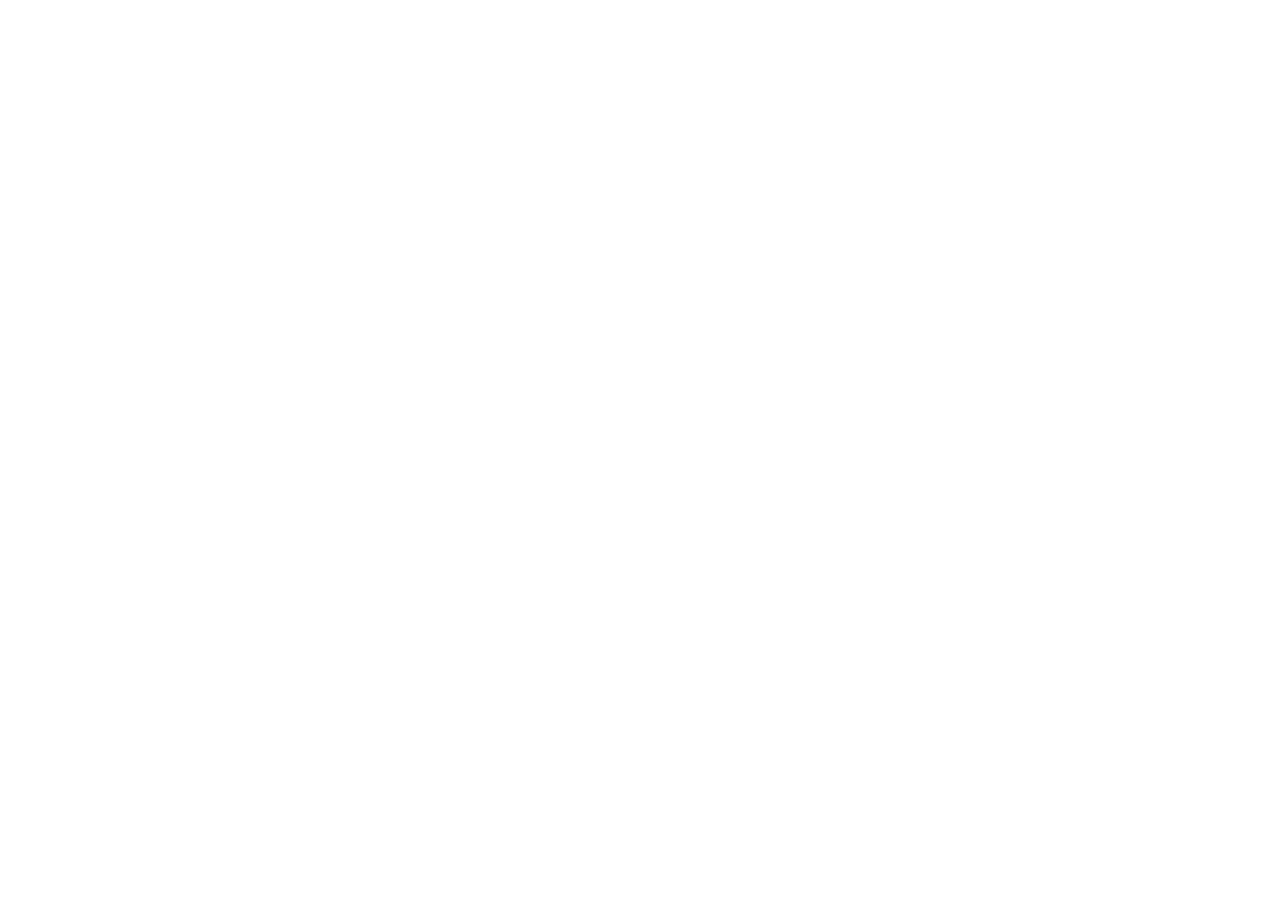
==== index.html @ 0a34e8ab "Add files via upload" ====
<!DOCTYPE html>
<html lang="en">
<head>
    <meta charset="UTF-8">
    <meta http-equiv="X-UA-Compatible" content="IE=edge">
    <meta name="viewport" content="width=device-width, initial-scale=1.0">
    <title>Document</title>
    <link rel="stylesheet" href="styles.css">
</head>
<body>
    <div class="title">
        <h2 class="titletext">Coming Soon</h2>
    </div>

</body>
</html>
---- styles.css ----
body {
    background-image: url('Images/Kavala.jpg');
    background-repeat: no-repeat;
    background-attachment: fixed;
    background-size: cover;
    background-position: center;
}

.sectionclass {
    justify-content: center;
    align-items: center;
}

.title {
    display: flex;
    justify-content: center;
    margin-top: 3%;
}

.titletext {
    display: flex;
    align-items: center;
    font-family: sans-serif;
    color: white;
    font-size: 32px;
    letter-spacing: 0.4px;
}
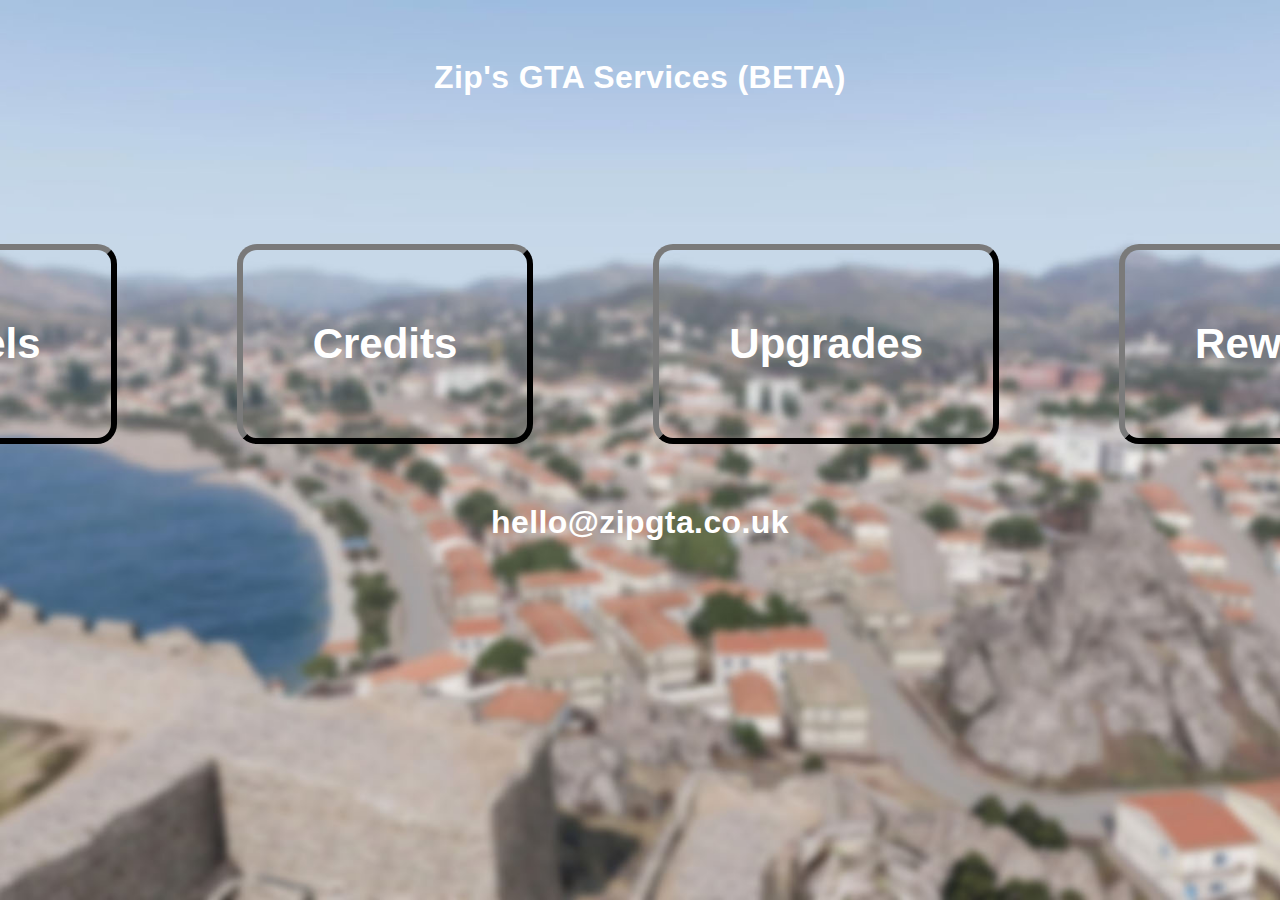
==== commit dd7e513d: "Add files via upload" ====
--- a/index.html
+++ b/index.html
@@ -9,8 +9,26 @@
 </head>
 <body>
     <div class="title">
-        <h2 class="titletext">Coming Soon</h2>
+        <h1 class="titletext">Zip's GTA Services (BETA)</h2>
+    </div>
+
+    <div class="boxdiv">
+        <button onclick="location.href = 'levels.html'"class="button">Levels</button>
+        <button onclick="location.href = 'credits.html'"class="button">Credits</button>
+        <button onclick="comingSoon()" class="button">Upgrades</button>
+        <button onclick="location.href = 'rewards.html'" class="button">Rewards</button>
+    </div>
+
+    <div class="footer">
+        <h1 class="footertext">hello@zipgta.co.uk</h2>
     </div>
 
 </body>
-</html>+</html>
+
+
+<script>
+    function comingSoon(){
+        window.alert("Coming Soon.")
+    }
+</script>--- a/styles.css
+++ b/styles.css
@@ -1,3 +1,5 @@
+/* Background Body */
+
 body {
     background-image: url('Images/Kavala.jpg');
     background-repeat: no-repeat;
@@ -6,10 +8,7 @@
     background-position: center;
 }
 
-.sectionclass {
-    justify-content: center;
-    align-items: center;
-}
+/* Header Title */
 
 .title {
     display: flex;
@@ -20,8 +19,224 @@
 .titletext {
     display: flex;
     align-items: center;
-    font-family: sans-serif;
+    font-family:'Segoe UI', Tahoma, Geneva, Verdana, sans-serif;
     color: white;
     font-size: 32px;
     letter-spacing: 0.4px;
+}
+
+
+
+
+
+
+
+/* Content Box */ 
+
+.contentbox {
+    margin-top: 5em;
+    display: flex;
+    flex-direction: column;
+    border-radius: 30px;
+    padding-top: 1.5%;
+    padding-bottom: 1.5%;
+    justify-content: center;
+    max-width: 40%;
+    margin-left: auto;
+    margin-right: auto;
+    align-items: center;
+    background-color: #262626;
+}
+
+.inputbox {
+    flex-direction: column;
+    margin-top: 1em;
+    padding: 1em;
+    background-color: #363636;
+    border-radius: 16px;
+    color: white;
+    font-size: 16px;
+    text-align: center;
+}
+
+.checkbox {
+    height: 2em;
+    width: 2em;
+}
+
+.calculatebutton {
+    margin-top: 1em;
+    background-color: transparent;
+    border: transparent;
+    color: white;
+    font-family: 'Segoe UI', Tahoma, Geneva, Verdana, sans-serif;
+    font-weight: bold;
+    font-size: 22px;
+    transition: all 0.2s;
+}
+
+.calculatebutton:hover {
+    transition: all 0.2s;
+    cursor: pointer;
+    color: #cd201f;
+}
+
+.questiontext {
+    display: flex;
+    align-items: center;
+    font-family:'Segoe UI', Tahoma, Geneva, Verdana, sans-serif;
+    color: white;
+    font-size: 22px;
+    font-weight: 600;
+    letter-spacing: 0.4px;
+}
+
+.resulttext {
+    display: flex;
+    align-items: center;
+    font-family:'Segoe UI', Tahoma, Geneva, Verdana, sans-serif;
+    color: white;
+    font-size: 22px;
+    letter-spacing: 0.4px;
+}
+
+
+/* 4 Boxes */
+
+.box-container {
+    display: flex;
+    justify-content: center;
+    
+}
+
+.boxdiv {
+    display: flex;
+    justify-content: center;
+}
+
+.button {
+    display: grid;
+    margin-top: 10%;
+    margin-left: 60px;
+    margin-right: 60px;
+    background-color: rgba(47, 47, 47, 0);
+    padding: 70px;
+    border-radius: 20px;
+    border-color: #262626;
+    border-width: 6px;
+    background-size: cover;
+    background-repeat:no-repeat;
+    background-position-x: center;
+    background-position-y: center;
+    transition: all 0.6s;;
+    color: white;
+    font-family: 'Segoe UI', Tahoma, Geneva, Verdana, sans-serif;
+    font-weight: bolder;
+    font-size: 42px;
+}
+
+.button:hover {
+    transform: all 2s;
+    cursor: pointer;
+    color: #cd201f;
+}
+
+
+@media (max-width: 1024px) {
+
+    .boxdiv {
+        display: grid;
+        grid-area: auto;
+        grid-template-rows: auto;
+        grid-template: auto;
+        justify-content: center;
+    }
+
+    .button {
+        display: grid;
+        margin-top: 10%;
+        margin-left: 15%;
+        justify-content: center;
+        align-items: center;
+        margin-right: 15%;
+        background-color: rgba(47, 47, 47, 0);
+        padding: 55px;
+        border-radius: 20px;
+        border-color: #262626;
+        border-width: 6px;
+        background-size: cover;
+        background-repeat:no-repeat;
+        background-position-x: center;
+        background-position-y: center;
+        transition: all 0.2s;;
+        color: white;
+        font-family: 'Segoe UI', Tahoma, Geneva, Verdana, sans-serif;
+        font-weight: bolder;
+        font-size: 42px;
+    }
+
+
+
+
+
+    .contentbox {
+        margin-top: 5em;
+        display: flex;
+        flex-direction: column;
+        border-radius: 30px;
+        padding-top: 3%;
+        padding-bottom: 3%;
+        justify-content: center;
+        max-width: 100%;
+        margin-left: auto;
+        margin-right: auto;
+        align-items: center;
+        background-color: #262626;
+    }
+
+
+}
+
+
+/* Back Div */
+
+.backdiv {
+    display: flex;
+    justify-content: center;
+    margin-top: 3%;
+}
+
+.backtext {
+    display: flex;
+    align-items: center;
+    font-family:'Segoe UI', Tahoma, Geneva, Verdana, sans-serif;
+    font-size: 32px;
+    letter-spacing: 0.4px;
+    color: white;
+    transition: all 0.2s;;
+
+}
+
+.backtext:hover {
+    transition: all 0.2s;;
+    color: #cd201f;
+    cursor: pointer;
+}
+
+/* Footer */
+
+
+.footer {
+    display: flex;
+    justify-content: center;
+    margin-top: 3%;
+}
+
+.footertext {
+    display: flex;
+    align-items: center;
+    font-family:'Segoe UI', Tahoma, Geneva, Verdana, sans-serif;
+    color: white;
+    font-size: 32px;
+    letter-spacing: 0.4px;
 }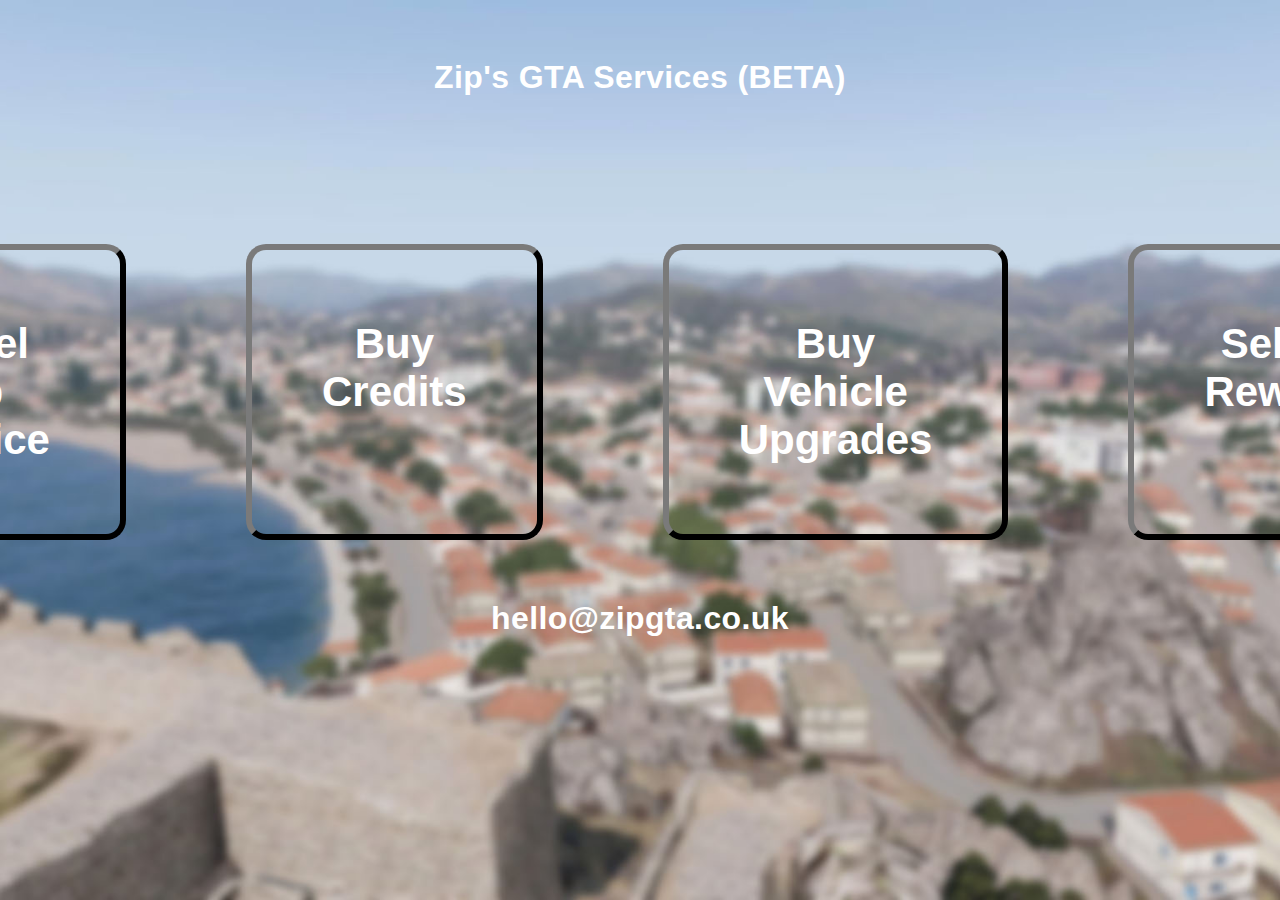
==== commit b3053532: "Get Started Button Added" ====
--- a/index.html
+++ b/index.html
@@ -6,6 +6,17 @@
     <meta name="viewport" content="width=device-width, initial-scale=1.0">
     <title>Document</title>
     <link rel="stylesheet" href="styles.css">
+    
+    <!-- Global site tag (gtag.js) - Google Analytics -->
+<script async src="https://www.googletagmanager.com/gtag/js?id=G-5N7QJM6RT8"></script>
+<script>
+  window.dataLayer = window.dataLayer || [];
+  function gtag(){dataLayer.push(arguments);}
+  gtag('js', new Date());
+
+  gtag('config', 'G-5N7QJM6RT8');
+</script>
+    
 </head>
 <body>
     <div class="title">
@@ -13,10 +24,10 @@
     </div>
 
     <div class="boxdiv">
-        <button onclick="location.href = 'levels.html'"class="button">Levels</button>
-        <button onclick="location.href = 'credits.html'"class="button">Credits</button>
-        <button onclick="comingSoon()" class="button">Upgrades</button>
-        <button onclick="location.href = 'rewards.html'" class="button">Rewards</button>
+        <button onclick="location.href = 'levels.html'"class="button">Level Up <br> Service</button>
+        <button onclick="location.href = 'credits.html'"class="button">Buy <br>Credits</button>
+        <button onclick="comingSoon()" class="button">Buy Vehicle <br>Upgrades</button>
+        <button onclick="location.href = 'rewards.html'" class="button">Sell XP <br> Rewards</button>
     </div>
 
     <div class="footer">
@@ -31,4 +42,4 @@
     function comingSoon(){
         window.alert("Coming Soon.")
     }
-</script>+</script>
--- a/styles.css
+++ b/styles.css
@@ -67,10 +67,13 @@
 .calculatebutton {
     margin-top: 1em;
     background-color: transparent;
+    border-radius: 6px;
     border: transparent;
+    box-shadow: 5px 5px 5px #191919;
     color: white;
     font-family: 'Segoe UI', Tahoma, Geneva, Verdana, sans-serif;
     font-weight: bold;
+    text-align: center;
     font-size: 22px;
     transition: all 0.2s;
 }
@@ -78,7 +81,7 @@
 .calculatebutton:hover {
     transition: all 0.2s;
     cursor: pointer;
-    color: #cd201f;
+    font-size: 24px;
 }
 
 .questiontext {
@@ -100,6 +103,22 @@
     letter-spacing: 0.4px;
 }
 
+.getstartedbutton {
+    padding: 1em;
+    font-family: 'Segoe UI', Tahoma, Geneva, Verdana, sans-serif;
+    font-size: 16px;
+    color: white;
+    background-color: transparent;
+    font-weight: bold;
+    border: transparent;
+    transition: all 0.2s;
+}
+
+.getstartedbutton:hover {
+    cursor: pointer;
+    font-size: 17px;
+    transition: all 0.2s;
+}
 
 /* 4 Boxes */
 
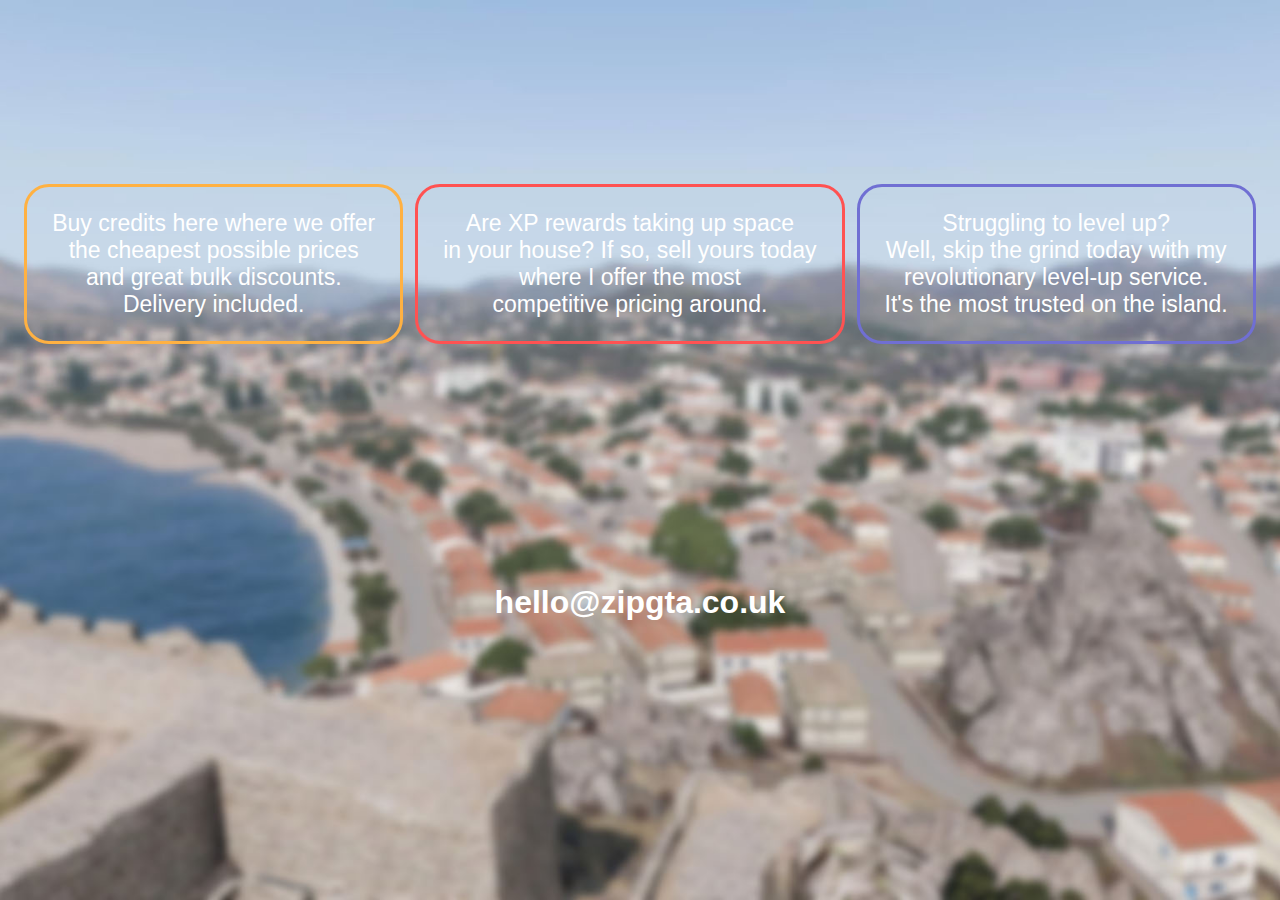
==== commit 05bbd8bb: "Resign V2" ====
--- a/index.html
+++ b/index.html
@@ -4,10 +4,10 @@
     <meta charset="UTF-8">
     <meta http-equiv="X-UA-Compatible" content="IE=edge">
     <meta name="viewport" content="width=device-width, initial-scale=1.0">
-    <title>Document</title>
+    <title>Zip Services</title>
     <link rel="stylesheet" href="styles.css">
-    
-    <!-- Global site tag (gtag.js) - Google Analytics -->
+
+        <!-- Global site tag (gtag.js) - Google Analytics -->
 <script async src="https://www.googletagmanager.com/gtag/js?id=G-5N7QJM6RT8"></script>
 <script>
   window.dataLayer = window.dataLayer || [];
@@ -16,30 +16,60 @@
 
   gtag('config', 'G-5N7QJM6RT8');
 </script>
-    
+
+
 </head>
 <body>
-    <div class="title">
-        <h1 class="titletext">Zip's GTA Services (BETA)</h2>
+
+    <div class="header">
+        <img class="headerlogo"src="Images/Services.png" alt="">
     </div>
 
-    <div class="boxdiv">
-        <button onclick="location.href = 'levels.html'"class="button">Level Up <br> Service</button>
-        <button onclick="location.href = 'credits.html'"class="button">Buy <br>Credits</button>
-        <button onclick="comingSoon()" class="button">Buy Vehicle <br>Upgrades</button>
-        <button onclick="location.href = 'rewards.html'" class="button">Sell XP <br> Rewards</button>
-    </div>
-
-    <div class="footer">
-        <h1 class="footertext">hello@zipgta.co.uk</h2>
-    </div>
-
-</body>
-</html>
+    <section class="section">
+        <div onclick="location.href = 'credits.html'"id="creditbox" class="box">
+            <div class="logoinbox">
+                <img class="logo" src="Images/credits.png" alt="">
+            </div>
+            <div class="textinbox">
+                <p class="ptext">
+                    Buy credits here where we offer <br> the cheapest possible prices <br> and great bulk discounts. <br> Delivery included.
+                </p>
+            </div>
+        </div>
 
 
-<script>
-    function comingSoon(){
-        window.alert("Coming Soon.")
-    }
-</script>
+        <div onclick="location.href = 'rewards.html'"id="rewardbox"class="box">
+            <div class="logoinbox">
+                <img class="logo" src="Images/rewards.png" alt="">
+            </div>
+            <div class="textinbox">
+                <p class="ptext">
+                    Are XP rewards taking up space <br> in your house? If so, sell yours today <br> where I offer the most <br> competitive pricing around.
+                </p>
+            </div>
+        </div>
+
+        <div onclick="location.href = 'levels.html'"id="levelbox"class="box">
+            <div class="logoinbox">
+                <img class="logo" src="Images/levels.png" alt="">
+            </div>
+            <div class="textinbox">
+                <p class="ptext">
+                    Struggling to level up? <br> Well, skip the grind today with my <br> revolutionary level-up service. <br> It's the most trusted on the island.
+                </p>
+            </div>
+        </div>
+
+
+    </section>
+
+
+    <section>
+        <div class="footer">
+            <h2 class="email">hello@zipgta.co.uk</h2>
+        </div>
+    
+    </section>
+  
+</body>
+</html>--- a/styles.css
+++ b/styles.css
@@ -13,22 +13,8 @@
 .title {
     display: flex;
     justify-content: center;
-    margin-top: 3%;
-}
-
-.titletext {
-    display: flex;
-    align-items: center;
-    font-family:'Segoe UI', Tahoma, Geneva, Verdana, sans-serif;
-    color: white;
-    font-size: 32px;
-    letter-spacing: 0.4px;
-}
-
-
-
-
-
+    margin-top: -3%;
+}
 
 
 /* Content Box */ 
@@ -45,15 +31,16 @@
     margin-left: auto;
     margin-right: auto;
     align-items: center;
-    background-color: #262626;
+    background-color: #0000003b;
 }
 
 .inputbox {
     flex-direction: column;
     margin-top: 1em;
     padding: 1em;
-    background-color: #363636;
+    background-color: #212121;
     border-radius: 16px;
+    border-color: transparent;
     color: white;
     font-size: 16px;
     text-align: center;
@@ -122,43 +109,13 @@
 
 /* 4 Boxes */
 
-.box-container {
-    display: flex;
-    justify-content: center;
-    
-}
-
-.boxdiv {
-    display: flex;
-    justify-content: center;
-}
-
-.button {
-    display: grid;
-    margin-top: 10%;
-    margin-left: 60px;
-    margin-right: 60px;
-    background-color: rgba(47, 47, 47, 0);
-    padding: 70px;
-    border-radius: 20px;
-    border-color: #262626;
-    border-width: 6px;
-    background-size: cover;
-    background-repeat:no-repeat;
-    background-position-x: center;
-    background-position-y: center;
-    transition: all 0.6s;;
-    color: white;
-    font-family: 'Segoe UI', Tahoma, Geneva, Verdana, sans-serif;
-    font-weight: bolder;
-    font-size: 42px;
-}
+
 
 .button:hover {
     transform: all 2s;
     cursor: pointer;
-    color: #cd201f;
-}
+}
+
 
 
 @media (max-width: 1024px) {
@@ -210,7 +167,7 @@
         margin-left: auto;
         margin-right: auto;
         align-items: center;
-        background-color: #262626;
+        background-color: transparent;
     }
 
 
@@ -238,7 +195,7 @@
 
 .backtext:hover {
     transition: all 0.2s;;
-    color: #cd201f;
+    color: #218c74;
     cursor: pointer;
 }
 
@@ -255,7 +212,194 @@
     display: flex;
     align-items: center;
     font-family:'Segoe UI', Tahoma, Geneva, Verdana, sans-serif;
-    color: white;
+    color: #218c74;
     font-size: 32px;
     letter-spacing: 0.4px;
-}+}
+
+
+
+
+
+
+
+
+
+
+
+
+
+
+
+
+
+
+
+
+
+
+/* NEW INDEX PAGE STUFF */
+
+
+/* HEADER & FOOTER */
+.header {
+    display: flex;
+    justify-content: center;
+}
+
+.headerlogo {
+    width: auto;
+    height: auto;
+    max-height: 264px;
+}
+
+.logo {
+    display: flex;
+    height: auto;
+    width: auto;
+    max-width: 200px;
+
+}
+
+.footer {
+    display: flex;
+    justify-content: center;
+}
+
+.email {
+    color: white;
+    font-family: 'Segoe UI', Tahoma, Geneva, Verdana, sans-serif;
+    font-weight: 600;
+    font-size: 32px;
+}
+
+body { /* Background Image Stuff */
+    background-image: url("Images/Kavala.jpg");
+    background-repeat: no-repeat;
+    background-attachment: fixed;
+    background-size: cover;
+    background-position: center;
+}
+
+.section {
+    display: flex;
+    justify-content: center;
+    align-items: center;
+    height: 32em;
+}
+
+.logo {
+    margin-top: 5%;
+    width: auto;
+    height: auto;
+    align-items: center;
+    max-width: 312px;
+    margin-left: auto;
+    margin-right: auto;
+    display: flex;
+}
+
+.box {
+    display: flex;
+    flex-direction: column;
+    border: 1px solid;
+    margin: 6px;
+    border-radius: 25px;
+    border-width: 3px;
+    max-height: 380px;
+    justify-content: center;
+    align-items: center;
+}
+
+
+#creditbox {
+    border-color: #ffb142;
+    transition: all 0.5s;
+}
+
+#creditbox:hover {
+    transition: all 0.5s;
+    background-color: #ffb04217;
+    cursor: pointer;
+}
+
+#levelbox {
+    border-color: #706fd3;
+    transition: all 0.5s;
+}
+
+#levelbox:hover {
+    transition: all 0.5s;
+    background-color: #716fd314;
+    cursor: pointer;
+}
+
+#rewardbox {
+    border-color: #ff5252;
+    transition: all 0.5s;
+}
+
+#rewardbox:hover {
+    transition: all 0.5s;
+    background-color: #ff525214;
+    cursor: pointer;
+}
+
+
+.ptext {
+    display: flex;
+    color: white;
+    font-family: 'Segoe UI', Tahoma, Geneva, Verdana, sans-serif;
+    font-size: 23px;
+    text-align: center;
+    margin-left: 25px;
+    margin-right: 25px;
+}
+
+
+
+
+
+
+
+
+
+
+
+@media only screen and (max-width: 1024px) {
+
+    .headerlogo {
+        width: auto;
+        height: auto;
+        max-height: 124px;
+        margin-top: 32px;
+        margin-bottom: 32px;
+    }
+
+    .section {
+        display: grid;
+        justify-content: center;
+        align-items: center;
+        height: 32em;
+    }
+
+    
+    .box {
+        display: flex;
+        flex-direction: column;
+        border: 1px solid;
+        margin: 6px;
+        border-radius: 25px;
+        border-width: 3px;
+        max-height: 512px;
+        justify-content: center;
+        align-items: center;
+        margin-bottom: 16px;
+    }
+
+
+    .footer {
+        margin-top: 697px;
+    }
+
+  }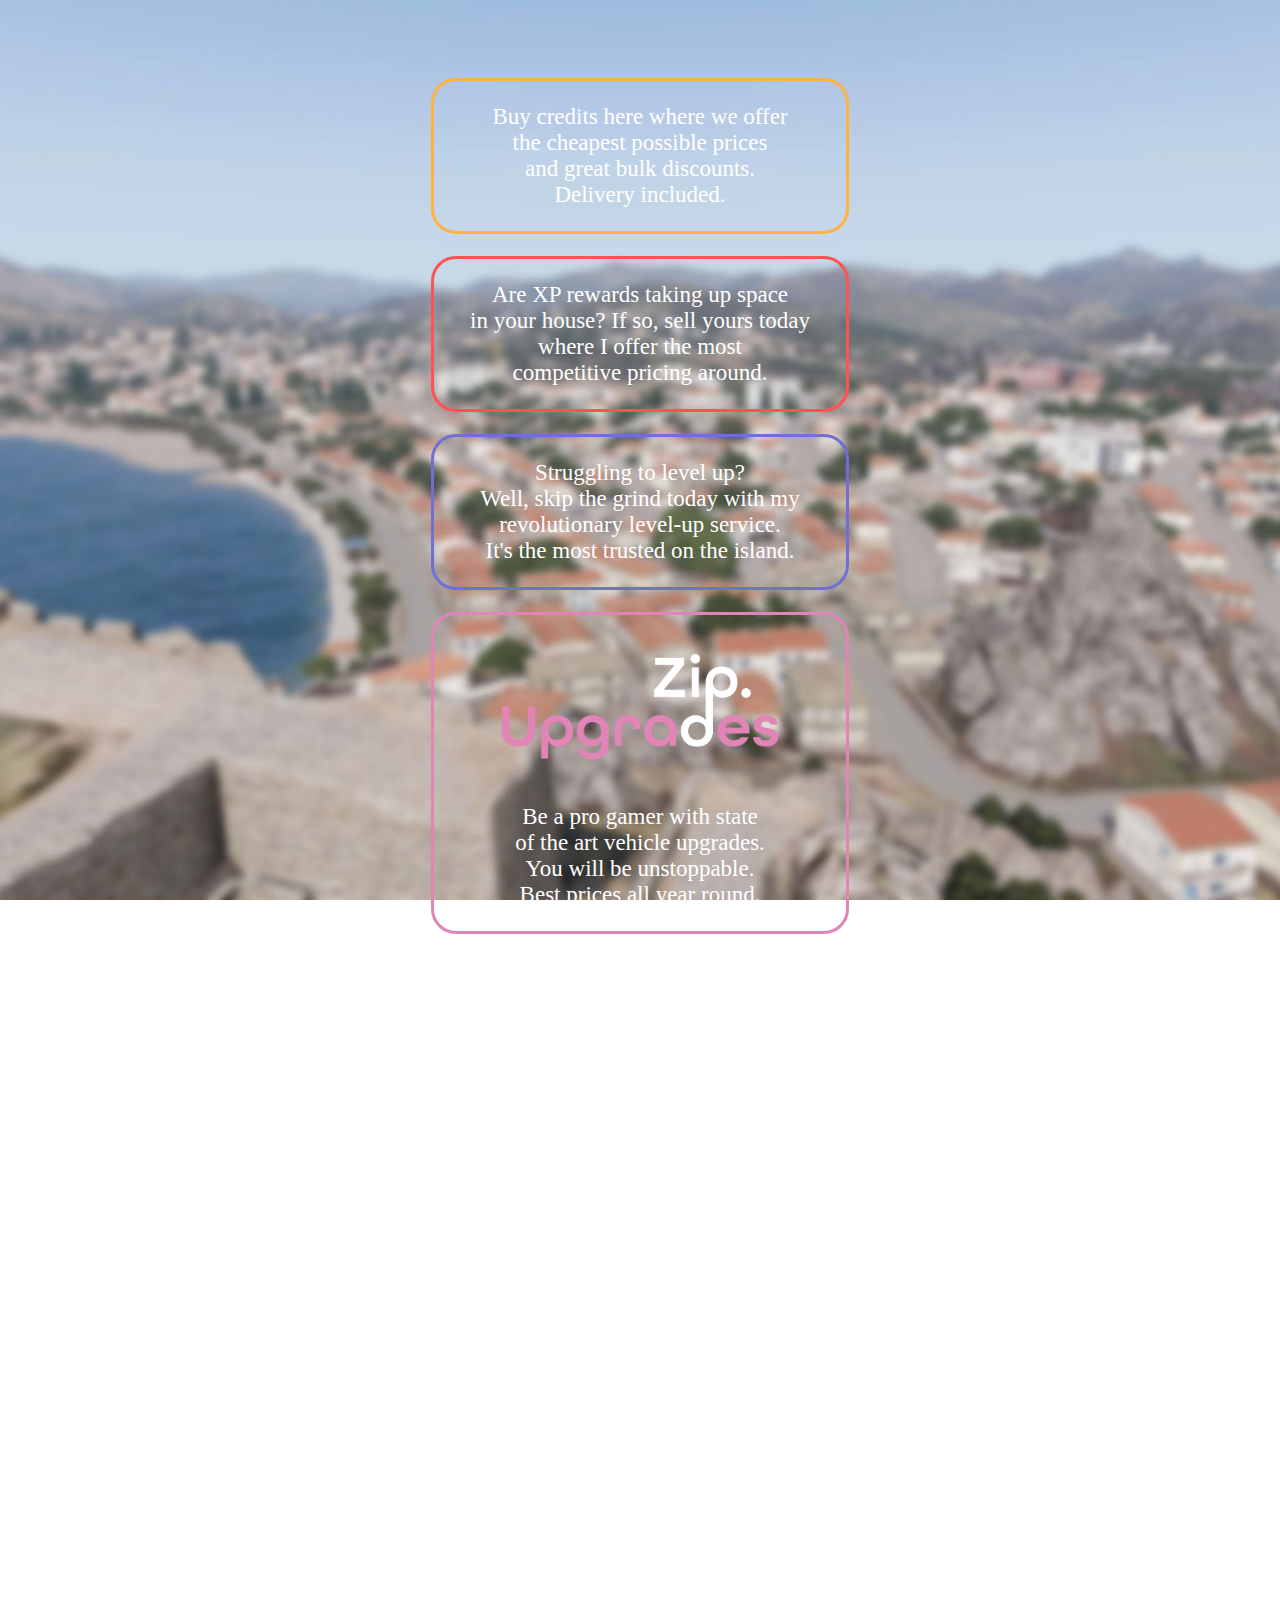
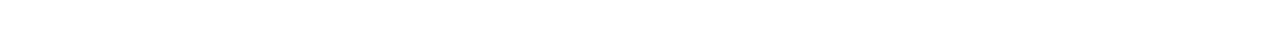
==== commit f01eb6fb: "Zip Upgrades" ====
--- a/index.html
+++ b/index.html
@@ -22,7 +22,7 @@
 <body>
 
     <div class="header">
-        <img class="headerlogo"src="Images/Services.png" alt="">
+        <img class="headerlogo"src="Images/services.png" alt="">
     </div>
 
     <section class="section">
@@ -60,6 +60,16 @@
             </div>
         </div>
 
+        <div onclick="location.href = 'upgrades.html'"id="upgradebox"class="box">
+            <div class="logoinbox">
+                <img class="logoupgrades" src="Images/upgrades.png" alt="">
+            </div>
+            <div class="textinbox">
+                <p class="ptext">
+                    Be a pro gamer with state <br> of the art vehicle upgrades. <br> You will be unstoppable. <br> Best prices all year round.
+                </p>
+            </div>
+        </div>
 
     </section>
 
--- a/styles.css
+++ b/styles.css
@@ -1,3 +1,15 @@
+/* Fonts */
+@font-face {
+    font-family: bookFont;
+    src: url(Fonts/book.ttf);
+} 
+
+@font-face {
+    font-family: mediumFont;
+    src: url(Fonts/medium.ttf);
+}
+
+
 /* Background Body */
 
 body {
@@ -20,7 +32,7 @@
 /* Content Box */ 
 
 .contentbox {
-    margin-top: 5em;
+    margin-top: 3em;
     display: flex;
     flex-direction: column;
     border-radius: 30px;
@@ -58,7 +70,7 @@
     border: transparent;
     box-shadow: 5px 5px 5px #191919;
     color: white;
-    font-family: 'Segoe UI', Tahoma, Geneva, Verdana, sans-serif;
+    font-family: bookFont;
     font-weight: bold;
     text-align: center;
     font-size: 22px;
@@ -71,10 +83,63 @@
     font-size: 24px;
 }
 
+.stock {
+    list-style: circle;
+    display: flex;
+    align-items: center;
+    font-family: bookFont;
+    color: white;
+    font-size: 22px;
+    font-weight: 600;
+    letter-spacing: 0.4px;
+    padding-bottom: 1em;
+}
+
+.listmaster {
+    text-align: center;
+    display: flex;
+    justify-content: center;
+}
+
+.list {
+    list-style: circle;
+    display: flex;
+    align-items: center;
+    font-family: bookFont;
+    color: white;
+    font-size: 22px;
+    font-weight: 350;
+    letter-spacing: 0.4px;
+    margin-top: -0.1em;
+}
+
+#messagelink:hover {
+    cursor: pointer;
+}
+
+.contactbox {
+    display: flex;
+    flex-direction: column;
+    justify-content: center;
+    text-align: center;
+}
+
+.contacttext {
+    display: flex;
+    align-items: center;
+    text-align: center;
+    justify-self: center;
+    font-family: bookFont;
+    color: white;
+    font-size: 22px;
+    font-weight: 600;
+    letter-spacing: 0.4px;
+}
+
 .questiontext {
     display: flex;
     align-items: center;
-    font-family:'Segoe UI', Tahoma, Geneva, Verdana, sans-serif;
+    font-family: bookFont;
     color: white;
     font-size: 22px;
     font-weight: 600;
@@ -84,7 +149,7 @@
 .resulttext {
     display: flex;
     align-items: center;
-    font-family:'Segoe UI', Tahoma, Geneva, Verdana, sans-serif;
+    font-family: bookFont;
     color: white;
     font-size: 22px;
     letter-spacing: 0.4px;
@@ -92,7 +157,7 @@
 
 .getstartedbutton {
     padding: 1em;
-    font-family: 'Segoe UI', Tahoma, Geneva, Verdana, sans-serif;
+    font-family: bookFont;
     font-size: 16px;
     color: white;
     background-color: transparent;
@@ -101,21 +166,12 @@
     transition: all 0.2s;
 }
 
+
 .getstartedbutton:hover {
     cursor: pointer;
     font-size: 17px;
     transition: all 0.2s;
 }
-
-/* 4 Boxes */
-
-
-
-.button:hover {
-    transform: all 2s;
-    cursor: pointer;
-}
-
 
 
 @media (max-width: 1024px) {
@@ -146,13 +202,10 @@
         background-position-y: center;
         transition: all 0.2s;;
         color: white;
-        font-family: 'Segoe UI', Tahoma, Geneva, Verdana, sans-serif;
+        font-family: bookFont;
         font-weight: bolder;
         font-size: 42px;
     }
-
-
-
 
 
     .contentbox {
@@ -185,7 +238,7 @@
 .backtext {
     display: flex;
     align-items: center;
-    font-family:'Segoe UI', Tahoma, Geneva, Verdana, sans-serif;
+    font-family:bookFont;
     font-size: 32px;
     letter-spacing: 0.4px;
     color: white;
@@ -268,8 +321,8 @@
 
 .email {
     color: white;
-    font-family: 'Segoe UI', Tahoma, Geneva, Verdana, sans-serif;
-    font-weight: 600;
+    font-family: bookFont;
+    font-weight: 300;
     font-size: 32px;
 }
 
@@ -299,6 +352,17 @@
     display: flex;
 }
 
+.logoupgrades {
+    margin-top: 5%;
+    width: auto;
+    height: auto;
+    align-items: center;
+    max-width: 412px;
+    margin-left: auto;
+    margin-right: auto;
+    display: flex;
+}
+
 .box {
     display: flex;
     flex-direction: column;
@@ -334,6 +398,19 @@
     cursor: pointer;
 }
 
+#upgradebox {
+    border-color: #E085B6;
+    transition: all 0.5s;
+}
+
+#upgradebox:hover {
+    transition: all 0.5s;
+    border-color: #E085B6;
+    background-color: #e085b51f;
+    cursor: pointer;
+    
+}
+
 #rewardbox {
     border-color: #ff5252;
     transition: all 0.5s;
@@ -349,7 +426,7 @@
 .ptext {
     display: flex;
     color: white;
-    font-family: 'Segoe UI', Tahoma, Geneva, Verdana, sans-serif;
+    font-family: bookFont;
     font-size: 23px;
     text-align: center;
     margin-left: 25px;
@@ -366,7 +443,7 @@
 
 
 
-@media only screen and (max-width: 1024px) {
+@media only screen and (max-width: 1415px) {
 
     .headerlogo {
         width: auto;
@@ -399,7 +476,7 @@
 
 
     .footer {
-        margin-top: 697px;
+        margin-top: 950px;
     }
 
   }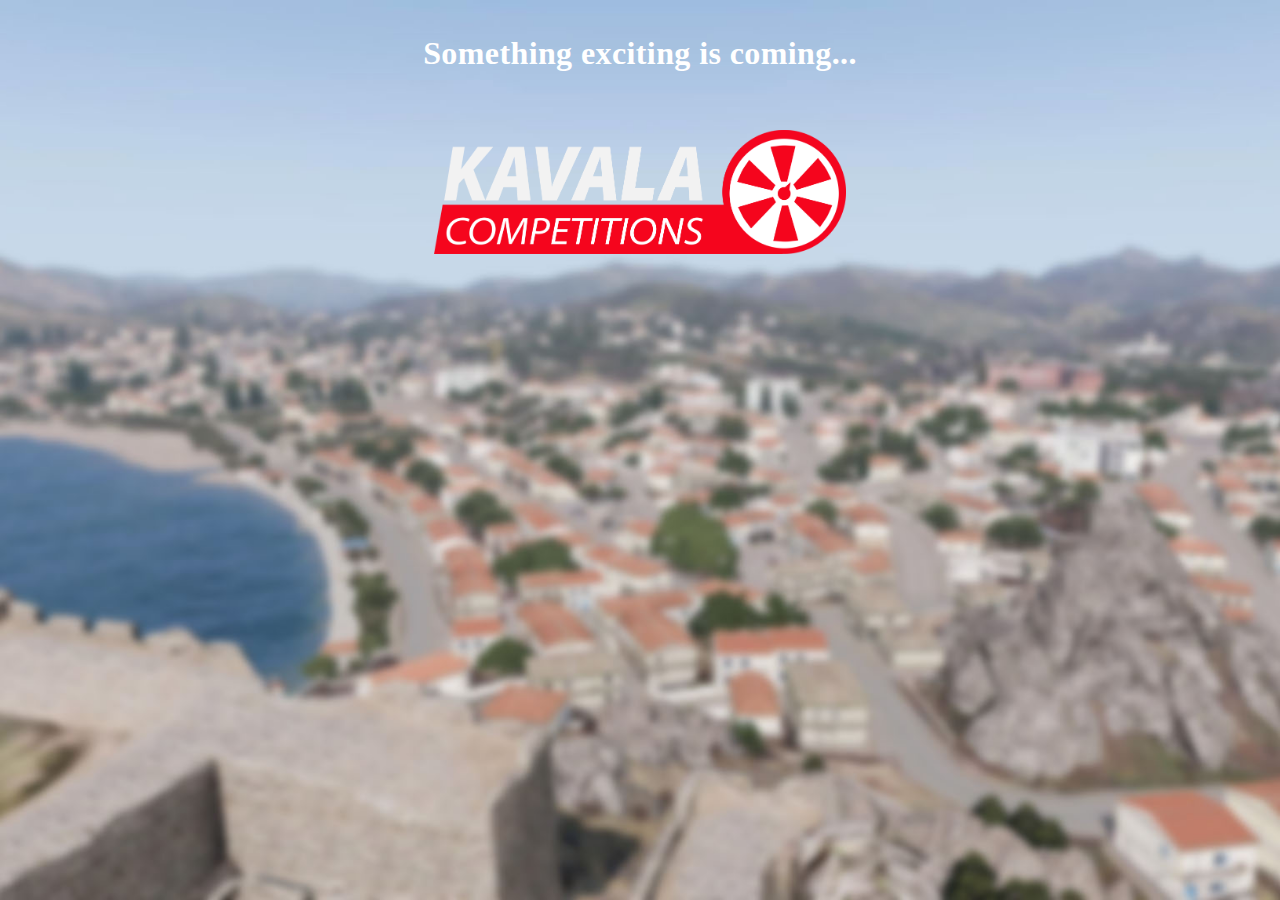
==== commit 948f1591: "KavalaCompetitions Teaser" ====
--- a/index.html
+++ b/index.html
@@ -21,65 +21,47 @@
 </head>
 <body>
 
-    <div class="header">
+    <!-- <div class="header">
         <img class="headerlogo"src="Images/services.png" alt="">
+    </div> -->
+    <div class="content">
+        <h2 class="resulttext">Something exciting is coming... </h2> 
     </div>
+    <div class="competitiondiv">
+        <img class="competition"src="Images/competition.png" alt="">
+    </div>
+    
 
-    <section class="section">
-        <div onclick="location.href = 'credits.html'"id="creditbox" class="box">
-            <div class="logoinbox">
-                <img class="logo" src="Images/credits.png" alt="">
-            </div>
-            <div class="textinbox">
-                <p class="ptext">
-                    Buy credits here where we offer <br> the cheapest possible prices <br> and great bulk discounts. <br> Delivery included.
-                </p>
-            </div>
-        </div>
+  
 
 
-        <div onclick="location.href = 'rewards.html'"id="rewardbox"class="box">
-            <div class="logoinbox">
-                <img class="logo" src="Images/rewards.png" alt="">
-            </div>
-            <div class="textinbox">
-                <p class="ptext">
-                    Are XP rewards taking up space <br> in your house? If so, sell yours today <br> where I offer the most <br> competitive pricing around.
-                </p>
-            </div>
-        </div>
-
-        <div onclick="location.href = 'levels.html'"id="levelbox"class="box">
-            <div class="logoinbox">
-                <img class="logo" src="Images/levels.png" alt="">
-            </div>
-            <div class="textinbox">
-                <p class="ptext">
-                    Struggling to level up? <br> Well, skip the grind today with my <br> revolutionary level-up service. <br> It's the most trusted on the island.
-                </p>
-            </div>
-        </div>
-
-        <div onclick="location.href = 'upgrades.html'"id="upgradebox"class="box">
-            <div class="logoinbox">
-                <img class="logoupgrades" src="Images/upgrades.png" alt="">
-            </div>
-            <div class="textinbox">
-                <p class="ptext">
-                    Be a pro gamer with state <br> of the art vehicle upgrades. <br> You will be unstoppable. <br> Best prices all year round.
-                </p>
-            </div>
-        </div>
-
-    </section>
+  
+</body>
 
 
-    <section>
-        <div class="footer">
-            <h2 class="email">hello@zipgta.co.uk</h2>
-        </div>
-    
-    </section>
-  
-</body>
+
+<style>
+    .content {
+        display: flex;
+        justify-content: center;
+        text-align: center;
+        
+    }
+    .resulttext {
+        font-size: 32px;
+    }
+
+    .competition {
+        width: auto;
+        height: auto;
+        max-height: 124px;
+        margin-top: 32px;
+        margin-bottom: 32px;
+    }
+
+    .competitiondiv {
+        display: flex;
+        justify-content: center;
+    }
+</style>
 </html>